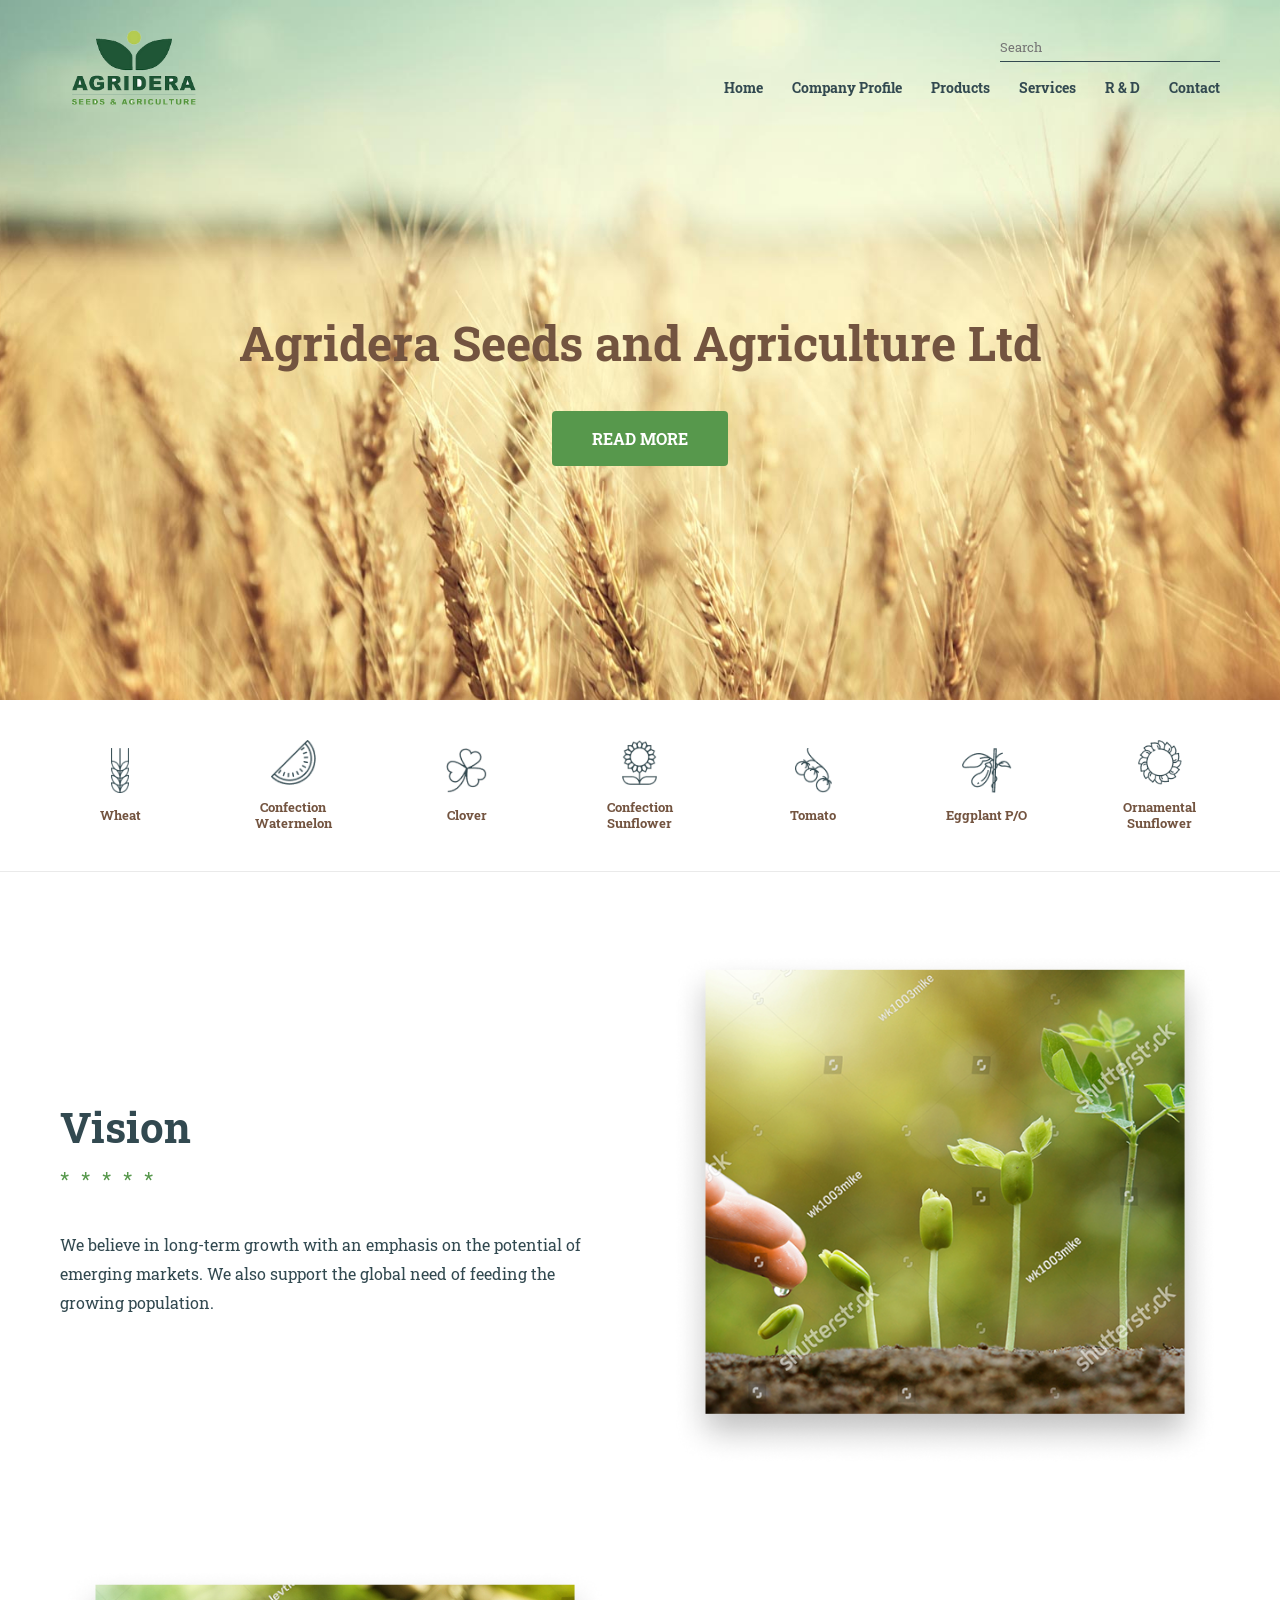
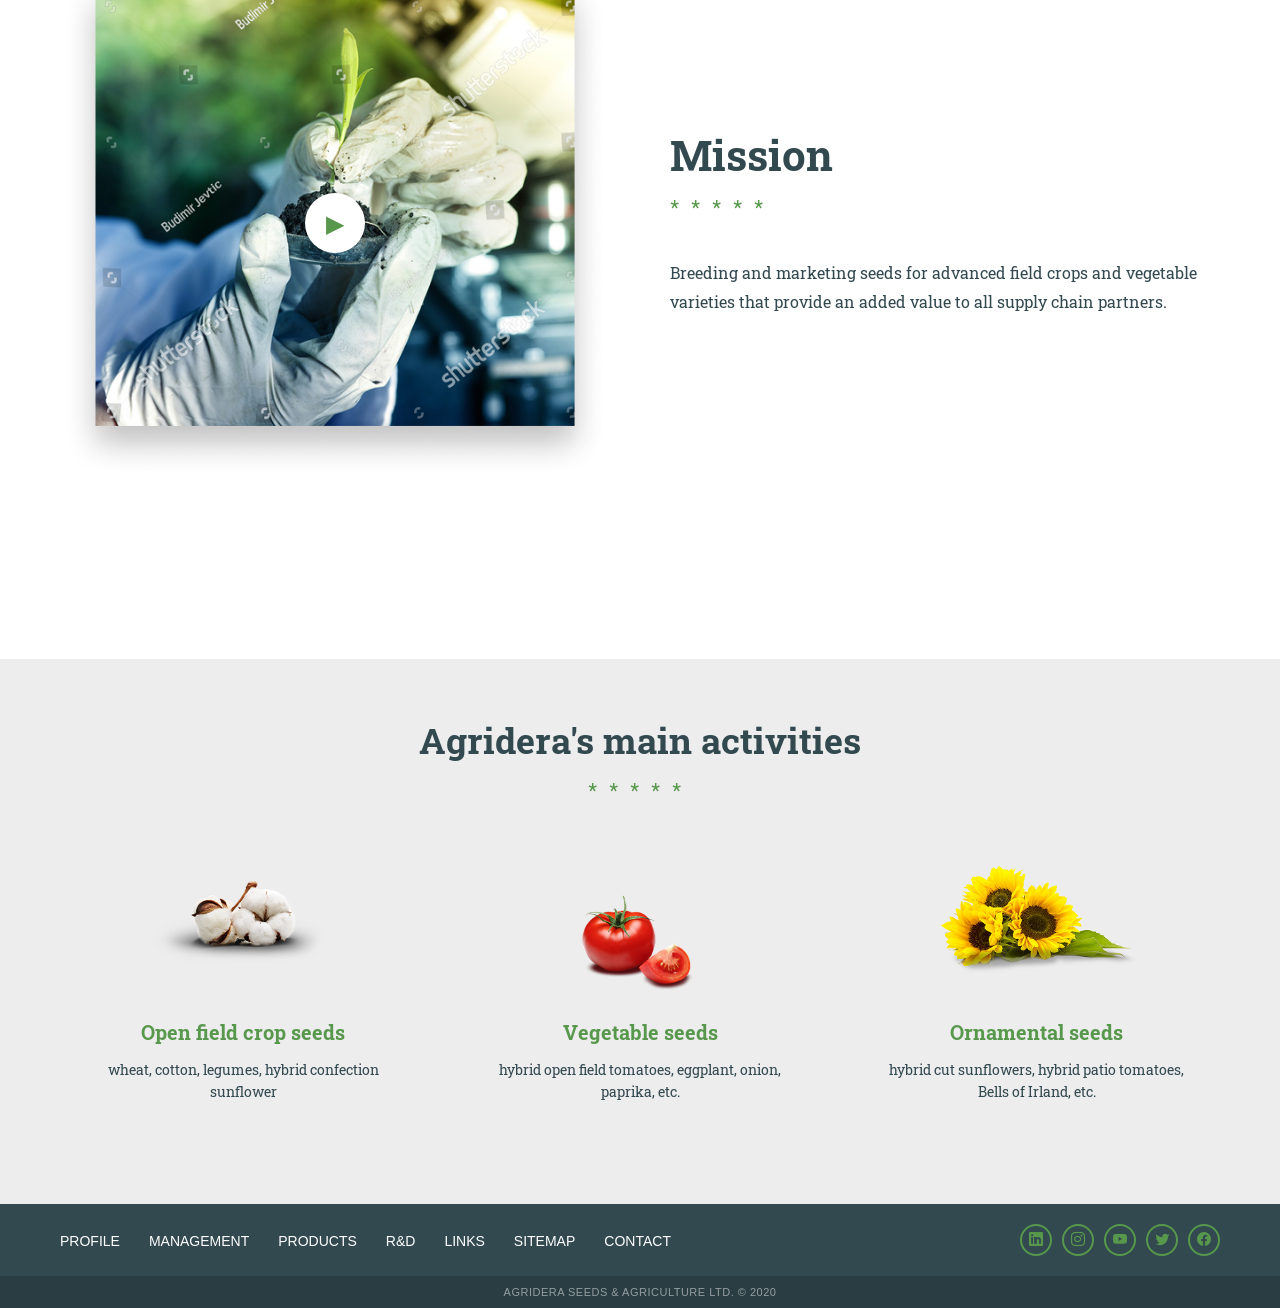
==== index.html @ 7b55b857 "index" ====
<!DOCTYPE html>
<html lang="ru">
<head>
    <meta charset="UTF-8">
    <meta name="viewport" content="width=device-width, initial-scale=1.0">
    <title>Agridera - Seeds & Agriculture</title>
    <link href="https://fonts.googleapis.com/css2?family=Roboto+Slab:wght@400;700&display=swap" rel="stylesheet">
    <link rel="stylesheet" href="css/style.css">
    <link rel="stylesheet" href="https://cdn.jsdelivr.net/npm/bootstrap-icons@1.11.3/font/bootstrap-icons.min.css">
</head>
<body>

    <header class="main-head">
        <div class="wrapper head-flex">
            <div class="brand-logo">
                <img src="img/Logo.png" alt="Agridera Logo" height="50">
            </div>
            <div class="head-controls">
                <div class="search-field">
                    <input type="text" placeholder="Search">
                    <span class="find-icon"></span>
                </div>
                <nav class="top-menu">
                    <a href="index.html">Home</a>
                    <a href="">Company Profile</a>
                    <a href="">Products</a>
                    <a href="#">Services</a>
                    <a href="#">R & D</a>
                    <a href="#">Contact</a>
                </nav>
            </div>
        </div>
    </header>

    <main>
        <section class="promo-banner">
            <div class="promo-inner">
                <h1 class="main-title">Agridera Seeds and Agriculture Ltd</h1>
                <a href="#" class="accent-link">READ MORE</a>
            </div>
        </section>

        <section class="category-strip">
            <div class="wrapper strip-items">
                <div class="cat-node">
                    <img src="img/wheat.png" alt="Wheat">
                    <p>Wheat</p>
                </div>
                <div class="cat-node">
                    <img src="img/Group.png" alt="Watermelon">
                    <p>Confection Watermelon</p>
                </div>
                <div class="cat-node">
                    <img src="img/watermelon.png" alt="Clover">
                    <p>Clover</p>
                </div>
                <div class="cat-node">
                    <img src="img/clover.png" alt="Sunflower">
                    <p>Confection Sunflower</p>
                </div>
                <div class="cat-node">
                    <img src="img/sunflower1.png" alt="Tomato">
                    <p>Tomato</p>
                </div>
                <div class="cat-node">
                    <img src="img/eggplant.png" alt="Eggplant">
                    <p>Eggplant P/O</p>
                </div>
                <div class="cat-node">
                    <img src="img/sunflower2.png" alt="Ornamental">
                    <p>Ornamental Sunflower</p>
                </div>
            </div>
        </section>

        <section class="story-parts">
            <div class="wrapper">
                <article class="story-block">
                    <div class="story-desc">
                        <h2 class="sub-heading">Vision</h2>
                        <div class="stars-sep">*****</div>
                        <p>We believe in long-term growth with an emphasis on the potential of emerging markets. We also support the global need of feeding the growing population.</p>
                    </div>
                    <figure class="story-media">
                        <img src="img/image1.png" alt="Vision Image">
                    </figure>
                </article>

                <article class="story-block flip">
                    <div class="story-desc">
                        <h2 class="sub-heading">Mission</h2>
                        <div class="stars-sep">*****</div>
                        <p>Breeding and marketing seeds for advanced field crops and vegetable varieties that provide an added value to all supply chain partners.</p>
                    </div>
                    <figure class="story-media is-video">
                        <img src="img/image.png" alt="Mission Image">
                        <div class="action-play">▶</div>
                    </figure>
                </article>
            </div>
        </section>

        <section class="key-services">
            <div class="wrapper">
                <h2 class="center-title">Agridera's main activities</h2>
                <div class="stars-sep is-centered">*****</div>
                
                <div class="services-row">
                    <div class="service-item">
                        <img src="img/image2.png" alt="Open field">
                        <h3>Open field crop seeds</h3>
                        <p>wheat, cotton, legumes, hybrid confection sunflower</p>
                    </div>
                    <div class="service-item">
                        <img src="img/image3.png" alt="Vegetables">
                        <h3>Vegetable seeds</h3>
                        <p>hybrid open field tomatoes, eggplant, onion, paprika, etc.</p>
                    </div>
                    <div class="service-item">
                        <img src="img/image4.png" alt="Ornamental">
                        <h3>Ornamental seeds</h3>
                        <p>hybrid cut sunflowers, hybrid patio tomatoes, Bells of Irland, etc.</p>
                    </div>
                </div>
            </div>
        </section>
    </main>

    <footer class="base-footer">
        <div class="wrapper footer-wrap">
            <nav class="footer-links">
                <a href="#">PROFILE</a>
                <a href="#">MANAGEMENT</a>
                <a href="#">PRODUCTS</a>
                <a href="#">R&D</a>
                <a href="#">LINKS</a>
                <a href="#">SITEMAP</a>
                <a href="#">CONTACT</a>
            </nav>
            <div class="social-icons">
                <a href="#" class="icon-circle"><i class="bi bi-linkedin"></i></a>
                <a href="#" class="icon-circle"><i class="bi bi-instagram"></i></a>
                <a href="#" class="icon-circle"><i class="bi bi-youtube"></i></a>
                <a href="#" class="icon-circle"><i class="bi bi-twitter"></i></a>
                <a href="#" class="icon-circle"><i class="bi bi-facebook"></i></a>
            </div>
        </div>
        <div class="copyright-line">AGRIDERA SEEDS & AGRICULTURE LTD. © 2020</div>
    </footer>

</body>
</html>
---- css/style.css ----
* { box-sizing: border-box; margin: 0; padding: 0; }
body { font: 400 16px/1.2 'Roboto Slab', serif; color: #324950; background: #fff; overflow-x: hidden; }
.wrapper { max-width: 1200px; width: 100%; margin: 0 auto; padding: 0 20px; }


.main-head { position: absolute; top: 0; left: 0; width: 100%; z-index: 1000; padding: 30px 0; background: transparent; }
.head-flex { display: flex; justify-content: space-between; align-items: center; }
.brand-logo img { height: 75px; width: auto; display: block; }
.head-controls { display: flex; flex-direction: column; align-items: flex-end; }
.search-field { display: flex; width: 220px; padding-bottom: 5px; margin-bottom: 15px; border-bottom: 1px solid #324950; align-items: center; justify-content: space-between; }
.search-field input { border: none; background: none; outline: none; width: 100%; font-family: inherit; }
.find-icon { font-size: 14px; cursor: pointer; }
.top-menu a { text-decoration: none; color: #324950; font-size: 14px; font-weight: 700; margin-left: 25px; }


.promo-banner { width: 100%; height: 700px; background: url('../img/fon.jpg') no-repeat center/cover; display: flex; align-items: center; justify-content: center; text-align: center; padding-top: 80px; }
.main-title { font-size: 48px; color: #735440; margin-bottom: 40px; font-weight: 700; }
.accent-link { display: inline-block; padding: 18px 40px; background: #57984C; color: #fff; text-decoration: none; font-weight: 700; border-radius: 4px; transition: background 0.3s; }
.accent-link:hover { background: #457a3c; }


.category-strip { background: #fff; padding: 40px 0; border-bottom: 1px solid #eaeaea; }
.strip-items { display: flex; justify-content: space-between; align-items: center; flex-wrap: wrap; }
.cat-node { text-align: center; width: 120px; }
.cat-node img { height: 45px; display: block; margin: 0 auto 15px; }
.cat-node p { font-size: 13px; font-weight: 700; color: #735440; }


.story-parts { padding: 80px 0; }
.story-block { display: flex; align-items: center; gap: 60px; margin-bottom: 100px; }
.story-block.flip { flex-direction: row-reverse; }
.story-desc, .story-media { flex: 1; }
.sub-heading { font-size: 42px; color: #324950; }
.stars-sep { color: #57984C; letter-spacing: 12px; margin: 15px 0 40px; font-size: 20px; }
.stars-sep.is-centered { text-align: center; }
.story-desc p { font-size: 16px; line-height: 1.8; }
.story-media img { width: 100%; border-radius: 8px; display: block; }
.is-video { position: relative; }
.action-play { position: absolute; top: 50%; left: 50%; transform: translate(-50%, -50%); width: 60px; height: 60px; background: #fff; color: #57984C; border-radius: 50%; display: flex; align-items: center; justify-content: center; font-size: 24px; cursor: pointer; box-shadow: 0 4px 10px rgba(0,0,0,0.2); }


.key-services { padding: 60px 0 100px; background: #EDEDED; }
.center-title { text-align: center; font-size: 36px; color: #324950; font-weight: 700; }
.services-row { display: flex; gap: 30px; }
.service-item { flex: 1; text-align: center; }
.service-item img { height: 150px; object-fit: contain; margin-bottom: 25px; }
.service-item h3 { color: #57984C; font-size: 20px; margin-bottom: 15px; font-weight: 700; }
.service-item p { font-size: 14px; line-height: 1.6; padding: 0 25px; }


.base-footer { background: #324950; }
.footer-wrap { display: flex; justify-content: space-between; align-items: center; padding: 20px; }
.footer-links a { color: #fff; text-decoration: none; font: 14px Arial, sans-serif; margin-right: 25px; }
.social-icons { display: flex; gap: 10px; }
.icon-circle { width: 32px; height: 32px; border: 2px solid #57984C; border-radius: 50%; display: flex; align-items: center; justify-content: center; color: #57984C; transition: 0.3s; text-decoration: none; font-size: 14px; }
.copyright-line { background: #293d43; color: rgba(255,255,255,0.5); padding: 10px 0; font: 11px Arial, sans-serif; text-align: center; letter-spacing: 0.5px; }
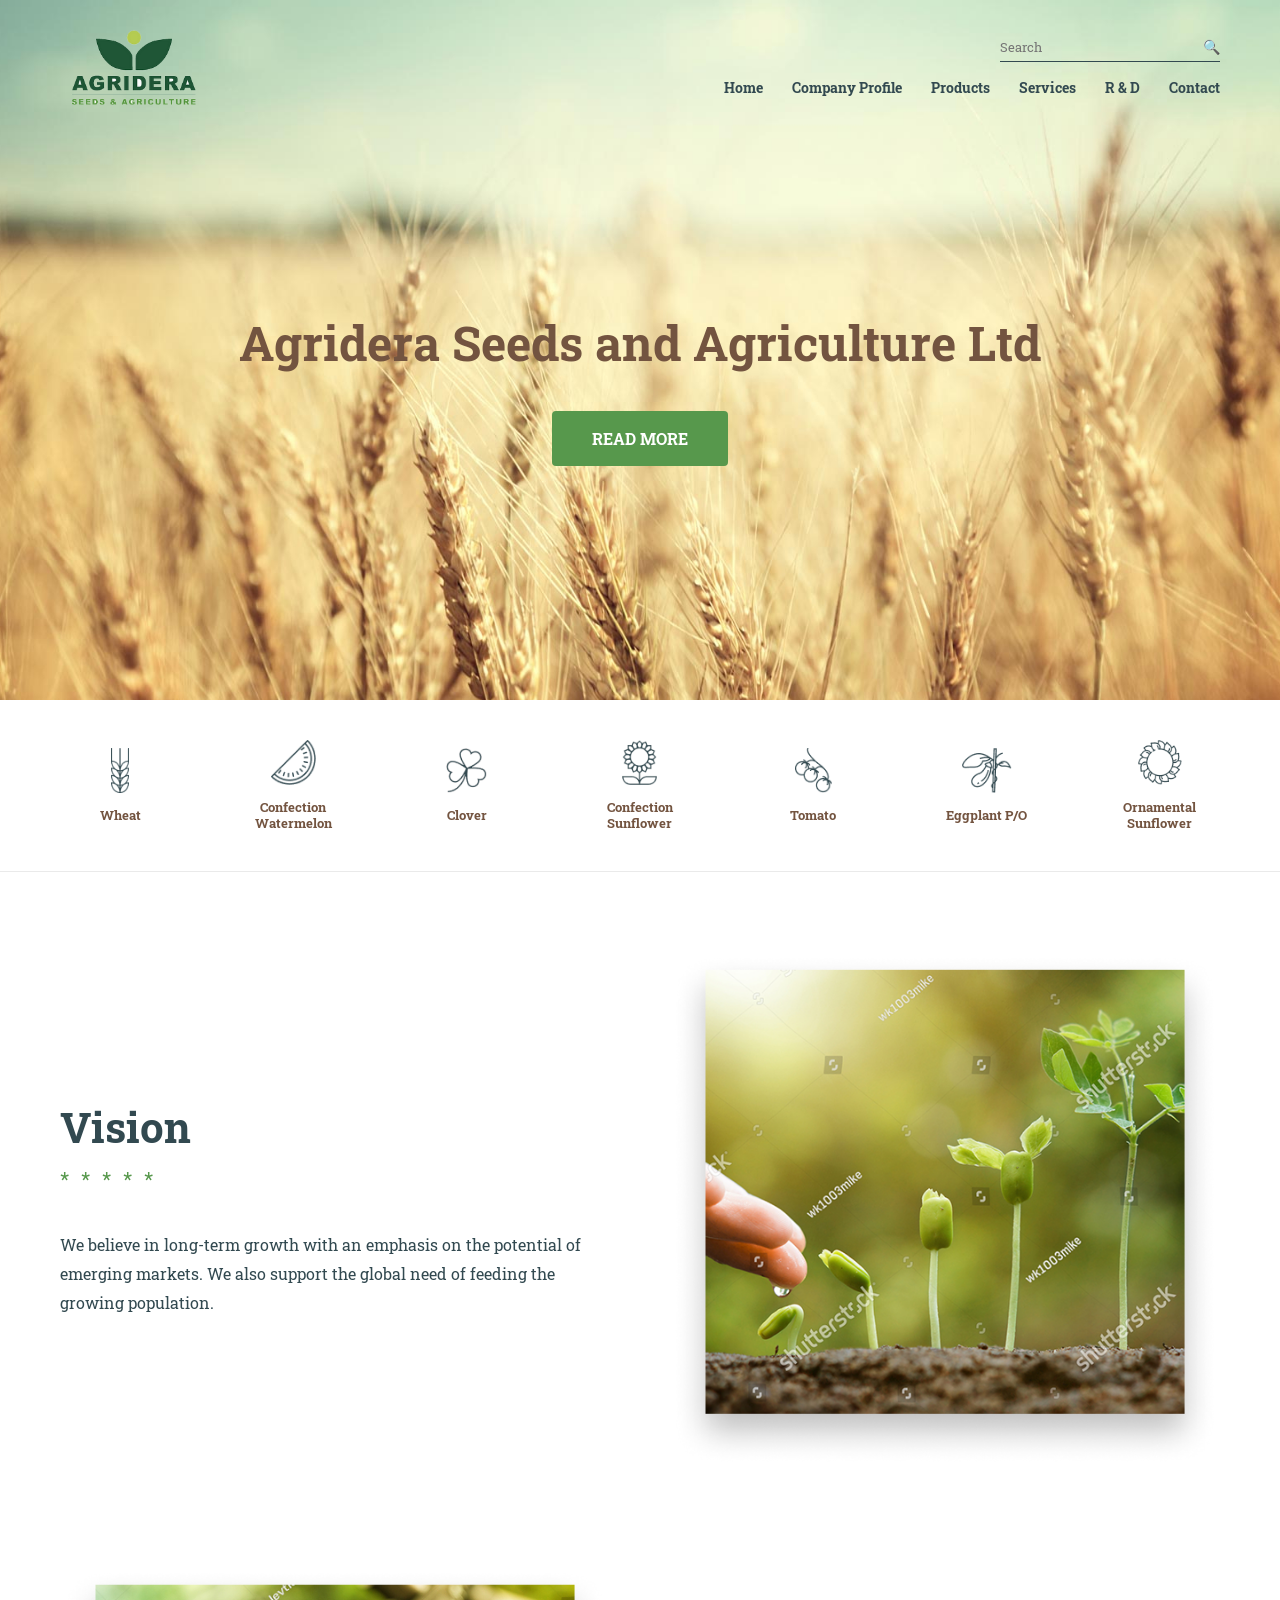
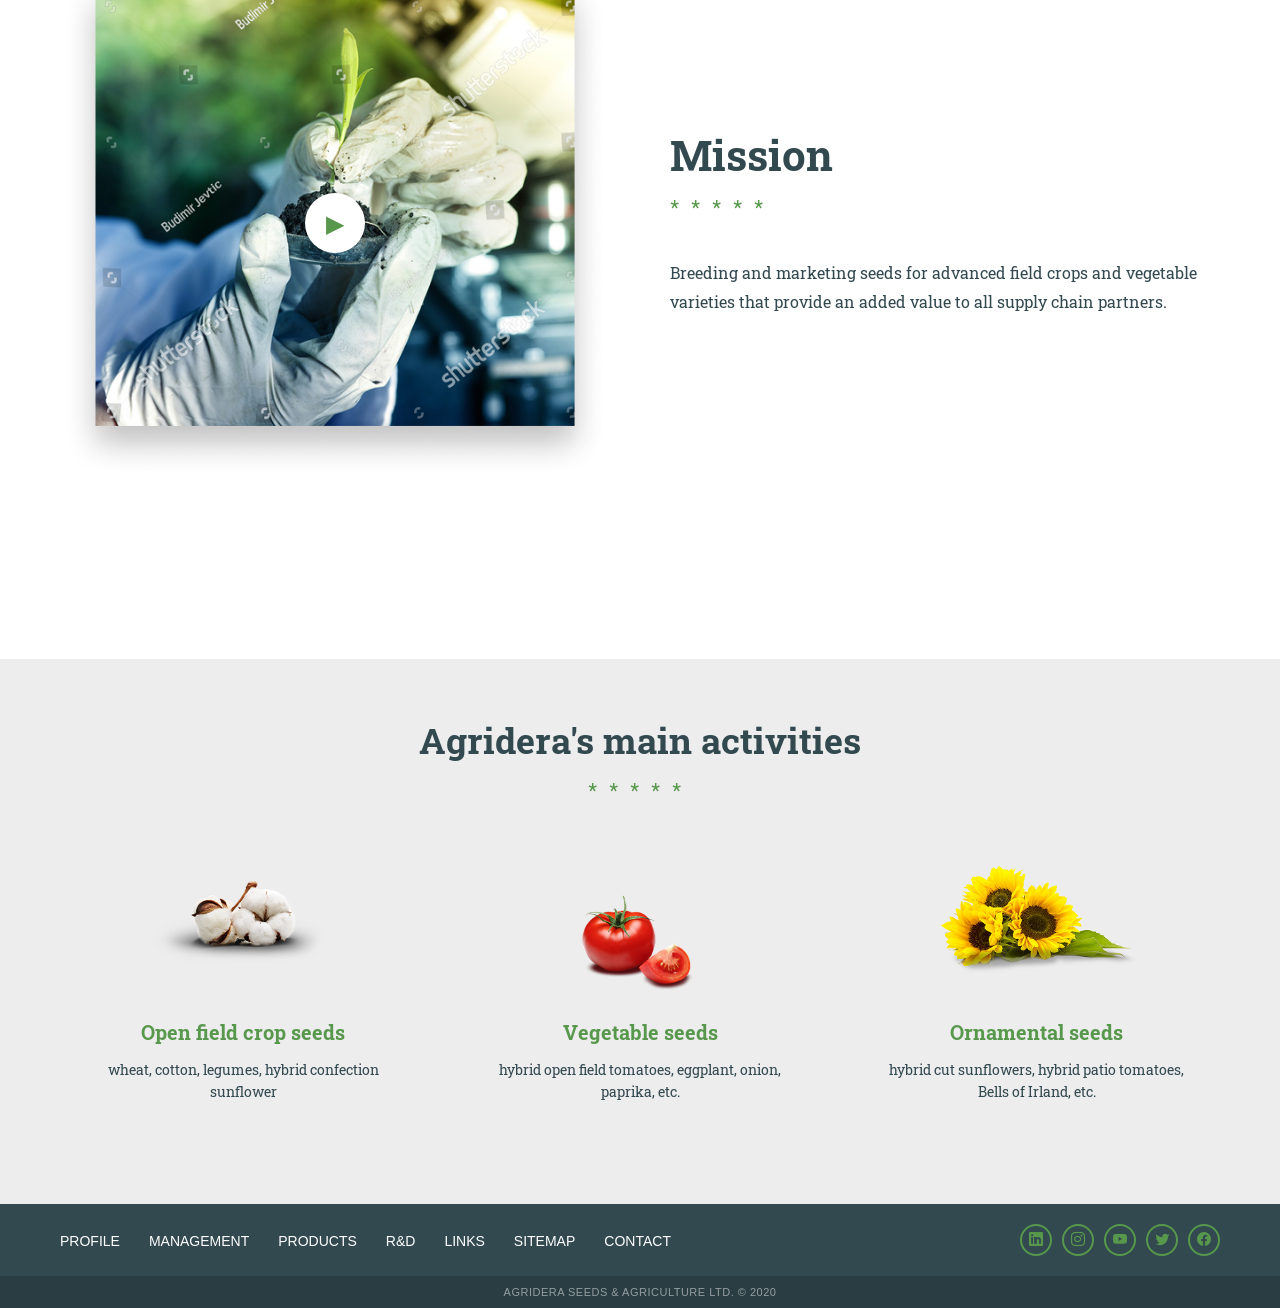
==== commit 38e0cf21: "готова адаптація" ====
--- a/index.html
+++ b/index.html
@@ -2,10 +2,11 @@
 <html lang="ru">
 <head>
     <meta charset="UTF-8">
-    <meta name="viewport" content="width=device-width, initial-scale=1.0">
-    <title>Agridera - Seeds & Agriculture</title>
+    <meta name="viewport" content="width=320, initial-scale=1.0"/> 
+    <title>Agridera - Home</title>
     <link href="https://fonts.googleapis.com/css2?family=Roboto+Slab:wght@400;700&display=swap" rel="stylesheet">
     <link rel="stylesheet" href="css/style.css">
+    <link rel="stylesheet" href="css/adaptive.css">
     <link rel="stylesheet" href="https://cdn.jsdelivr.net/npm/bootstrap-icons@1.11.3/font/bootstrap-icons.min.css">
 </head>
 <body>
@@ -13,20 +14,30 @@
     <header class="main-head">
         <div class="wrapper head-flex">
             <div class="brand-logo">
-                <img src="img/Logo.png" alt="Agridera Logo" height="50">
+                <a href="index.html">
+                    <img src="img/Logo.png" alt="Agridera Logo" height="50">
+                </a>
             </div>
             <div class="head-controls">
                 <div class="search-field">
                     <input type="text" placeholder="Search">
-                    <span class="find-icon"></span>
+                    <span class="find-icon">🔍</span>
                 </div>
-                <nav class="top-menu">
+                
+                <div class="burger-trigger" id="burger-btn">
+                    <i class="bi bi-list"></i>
+                </div>
+
+                <nav class="top-menu" id="mobile-nav">
+                    <div class="close-menu" id="close-btn">
+                        <i class="bi bi-x-lg"></i>
+                    </div>
                     <a href="index.html">Home</a>
-                    <a href="">Company Profile</a>
-                    <a href="">Products</a>
+                    <a href="tomato_all.html">Company Profile</a>
+                    <a href="tomat_one.html">Products</a>
                     <a href="#">Services</a>
                     <a href="#">R & D</a>
-                    <a href="#">Contact</a>
+                    <a href="contact.html">Contact</a>
                 </nav>
             </div>
         </div>
@@ -135,18 +146,33 @@
                 <a href="#">R&D</a>
                 <a href="#">LINKS</a>
                 <a href="#">SITEMAP</a>
-                <a href="#">CONTACT</a>
+                <a href="contact.html">CONTACT</a>
             </nav>
             <div class="social-icons">
-                <a href="#" class="icon-circle"><i class="bi bi-linkedin"></i></a>
-                <a href="#" class="icon-circle"><i class="bi bi-instagram"></i></a>
-                <a href="#" class="icon-circle"><i class="bi bi-youtube"></i></a>
-                <a href="#" class="icon-circle"><i class="bi bi-twitter"></i></a>
-                <a href="#" class="icon-circle"><i class="bi bi-facebook"></i></a>
+                <a href="#" class="soc-icon icon-circle"><i class="bi bi-linkedin"></i></a>
+                <a href="#" class="soc-icon icon-circle"><i class="bi bi-instagram"></i></a>
+                <a href="#" class="soc-icon icon-circle"><i class="bi bi-youtube"></i></a>
+                <a href="#" class="soc-icon icon-circle"><i class="bi bi-twitter"></i></a>
+                <a href="#" class="soc-icon icon-circle"><i class="bi bi-facebook"></i></a>
             </div>
         </div>
         <div class="copyright-line">AGRIDERA SEEDS & AGRICULTURE LTD. © 2020</div>
     </footer>
 
+    <script>
+        const burgerBtn = document.getElementById('burger-btn');
+        const closeBtn = document.getElementById('close-btn');
+        const mobileNav = document.getElementById('mobile-nav');
+
+
+        burgerBtn.addEventListener('click', () => {
+            mobileNav.classList.add('is-open');
+        });
+
+
+        closeBtn.addEventListener('click', () => {
+            mobileNav.classList.remove('is-open');
+        });
+    </script>
 </body>
 </html>
--- a/css/style.css
+++ b/css/style.css
@@ -54,4 +54,575 @@
 .footer-links a { color: #fff; text-decoration: none; font: 14px Arial, sans-serif; margin-right: 25px; }
 .social-icons { display: flex; gap: 10px; }
 .icon-circle { width: 32px; height: 32px; border: 2px solid #57984C; border-radius: 50%; display: flex; align-items: center; justify-content: center; color: #57984C; transition: 0.3s; text-decoration: none; font-size: 14px; }
-.copyright-line { background: #293d43; color: rgba(255,255,255,0.5); padding: 10px 0; font: 11px Arial, sans-serif; text-align: center; letter-spacing: 0.5px; }+.copyright-line { background: #293d43; color: rgba(255,255,255,0.5); padding: 10px 0; font: 11px Arial, sans-serif; text-align: center; letter-spacing: 0.5px; }
+
+
+
+/* --- Стилі для другої сторінки--- */
+
+.inner-page-head {
+    position: relative;
+    background: #fff;
+    padding: 20px 0;
+}
+
+.card-link {
+    text-decoration: none;
+    color: inherit;
+    display: block;
+}
+
+.card-link .product-card {
+    transition: transform 0.3s ease, box-shadow 0.3s ease;
+}
+
+.card-link:hover .product-card {
+    transform: translateY(-5px);
+    box-shadow: 0 8px 20px rgba(0,0,0,0.08);
+}
+.tomato-page-main {
+    background-color: #fdf6f6;
+}
+
+
+.page-banner img {
+    width: 100%;
+    height: 400px;
+    object-fit: cover;
+    display: block;
+}
+
+
+.page-content {
+    padding: 60px 0 100px 0;
+}
+
+
+.page-title {
+    font-size: 38px;
+    color: #324950;
+    margin-bottom: 5px;
+}
+.stars-sep.left-align {
+    text-align: left;
+    margin: 10px 0 40px 0;
+}
+
+
+.text-content p {
+    font-size: 15px;
+    color: #555;
+    line-height: 1.7;
+    margin-bottom: 25px;
+}
+.text-content strong {
+    color: #324950;
+}
+
+
+.highlight-block {
+    border-left: 3px solid #db5a5a;
+    padding-left: 20px;
+    margin: 40px 0;
+}
+.highlight-block p {
+    font-size: 15px;
+    color: #555;
+}
+
+
+.info-box {
+    background: #fff;
+    padding: 40px;
+    display: flex;
+    gap: 40px;
+    margin: 50px 0;
+    box-shadow: 0 2px 10px rgba(0,0,0,0.02); 
+}
+.info-col {
+    flex: 1;
+}
+.info-col h4 {
+    font-size: 18px;
+    color: #324950;
+    margin-bottom: 15px;
+    font-weight: 700;
+    min-height: 44px; 
+}
+.info-col hr {
+    border: none;
+    border-top: 2px solid #e0e0e0;
+    margin-bottom: 20px;
+}
+.info-col p {
+    font-size: 14px;
+    line-height: 1.6;
+    color: #666;
+}
+.info-col strong {
+    color: #324950;
+}
+
+
+.product-grid {
+    display: grid;
+    grid-template-columns: repeat(3, 1fr);
+    gap: 25px;
+    margin-top: 50px;
+}
+.product-card {
+    background: #fff;
+    text-align: center;
+    box-shadow: 0 2px 5px rgba(0,0,0,0.03);
+}
+.product-card img {
+    width: 100%;
+    height: 250px;
+    object-fit: cover;
+    display: block;
+}
+.product-info {
+    padding: 15px 10px 25px 10px;
+}
+.product-info h5 {
+    color: #57984C;
+    font-size: 18px;
+    margin-bottom: 5px;
+    font-weight: 700;
+}
+.product-info p {
+    color: #8cbd7f; 
+    font-size: 14px;
+    font-weight: 700;
+}
+
+
+@media (max-width: 992px) {
+    .info-box {
+        flex-direction: column;
+        gap: 30px;
+    }
+    .info-col h4 {
+        min-height: auto;
+    }
+    .product-grid {
+        grid-template-columns: repeat(2, 1fr);
+    }
+}
+@media (max-width: 600px) {
+    .product-grid {
+        grid-template-columns: 1fr;
+    }
+    .page-title {
+        font-size: 28px;
+    }
+}
+
+
+
+
+
+
+
+/* --- стилі для 3 сторінки --- */
+
+.product-specific-page {
+    position: relative;
+    background-color: #fafafa; 
+    padding-bottom: 80px;
+    overflow: hidden; 
+}
+
+
+.relative-wrap {
+    position: relative;
+    padding-top: 140px; 
+}
+
+.relative-wrap::before {
+    content: "";
+    position: absolute;
+    top: 50px;
+    left: 45%;
+    transform: translateX(-50%);
+    width: 900px;
+    height: 900px;
+    background: url('../img/watermark-tomato.png') no-repeat center/contain;
+    opacity: 0.04; 
+    z-index: 0;
+    pointer-events: none;
+}
+
+.back-link {
+    position: relative;
+    z-index: 1;
+    margin-bottom: 30px;
+}
+
+.back-link a {
+    color: #57984c;
+    text-decoration: none;
+    font-size: 14px;
+    display: inline-flex;
+    align-items: center;
+    gap: 8px;
+}
+
+.back-link a i {
+    font-size: 18px;
+}
+
+.product-layout {
+    display: flex;
+    gap: 60px;
+    position: relative;
+    z-index: 1;
+}
+
+.product-info-left {
+    flex: 1.2;
+}
+
+.product-image-right {
+    flex: 1;
+    display: flex;
+    flex-direction: column;
+    align-items: flex-end;
+}
+
+.prod-title {
+    font-size: 42px;
+    color: #324950;
+    margin-bottom: 5px;
+    font-weight: 700;
+}
+
+.prod-subtitle {
+    font-size: 38px;
+    color: #57984c;
+    line-height: 1.2;
+    margin-bottom: 0px;
+}
+
+.yield-badge {
+    display: flex;
+    align-items: center;
+    gap: 15px;
+    margin-bottom: 40px;
+}
+
+.yield-badge img {
+    width: 50px;
+    height: auto;
+}
+
+.yield-badge span {
+    color: #cc3333;
+    font-size: 20px;
+    font-weight: 700;
+    line-height: 1.3;
+}
+
+.char-title {
+    color: #57984c;
+    font-size: 18px;
+    margin-bottom: 15px;
+    text-transform: uppercase;
+    font-weight: 700;
+}
+
+.resistance-info {
+    font-size: 15px;
+    color: #555;
+    line-height: 1.6;
+    margin-bottom: 40px;
+}
+
+.resistance-info strong {
+    color: #324950;
+    font-size: 16px;
+}
+
+.characteristics-grid {
+    display: grid;
+    grid-template-columns: 1fr 1fr;
+    gap: 30px 50px;
+}
+
+.char-col h4 {
+    color: #57984c;
+    font-size: 16px;
+    border-bottom: 2px solid #d5e5d1; 
+    padding-bottom: 8px;
+    margin-bottom: 15px;
+}
+
+.custom-list {
+    list-style: none;
+    padding: 0;
+}
+
+.custom-list li {
+    position: relative;
+    padding-left: 15px;
+    font-size: 14px;
+    color: #324950;
+    margin-bottom: 10px;
+    line-height: 1.5;
+}
+
+.custom-list li::before {
+    content: "•";
+    color: #57984c;
+    position: absolute;
+    left: 0;
+    font-size: 18px;
+    top: -3px;
+}
+
+.char-col p {
+    font-size: 14px;
+    color: #324950;
+}
+
+.main-prod-img {
+    width: 100%;
+    border-radius: 4px;
+    margin-bottom: 25px;
+    object-fit: cover;
+}
+
+.pdf-btn {
+    display: inline-flex;
+    align-items: center;
+    gap: 10px;
+    border: 2px solid #57984c;
+    color: #57984c;
+    background: #fff;
+    padding: 10px 25px;
+    border-radius: 30px;
+    text-decoration: none;
+    font-weight: 700;
+    font-size: 15px;
+    transition: all 0.3s ease;
+}
+
+.pdf-btn i {
+    font-size: 20px;
+}
+
+.pdf-btn:hover {
+    background: #57984c;
+    color: #fff;
+}
+
+/* адаптив */
+@media (max-width: 992px) {
+    .product-layout {
+        flex-direction: column;
+    }
+    .product-image-right {
+        align-items: center;
+        margin-top: 40px;
+    }
+}
+@media (max-width: 600px) {
+    .characteristics-grid {
+        grid-template-columns: 1fr;
+    }
+    .prod-title {
+        font-size: 32px;
+    }
+    .prod-subtitle {
+        font-size: 28px;
+    }
+}
+
+
+
+
+
+
+/* --- стилі для сторінки контакти --- */
+
+.contact-page-main {
+    background-color: #f9f9f9;
+}
+
+.contact-hero {
+    width: 100%;
+    height: 350px;
+    margin-top: 110px; 
+}
+
+.contact-hero img {
+    width: 100%;
+    height: 100%;
+    object-fit: cover;
+    display: block;
+}
+
+.contact-content {
+    padding: 50px 0;
+}
+
+.contact-form {
+    margin-top: 20px;
+}
+
+.form-columns {
+    display: flex;
+    gap: 40px;
+}
+
+.form-col {
+    flex: 1;
+    display: flex;
+    flex-direction: column;
+}
+
+.input-group {
+    margin-bottom: 25px;
+    display: flex;
+    flex-direction: column;
+}
+
+.input-group label {
+    font-size: 14px;
+    color: #555;
+    margin-bottom: 8px;
+    font-weight: 700;
+}
+
+.input-group input,
+.input-group select,
+.input-group textarea {
+    width: 100%;
+    padding: 12px 15px;
+    border: 1px solid #dcdcdc;
+    border-radius: 4px;
+    background: #fff;
+    font-family: inherit;
+    font-size: 15px;
+    color: #333;
+    outline: none;
+    transition: border-color 0.3s;
+}
+
+.input-group input:focus,
+.input-group select:focus,
+.input-group textarea:focus {
+    border-color: #57984c;
+}
+
+.textarea-group {
+    flex-grow: 1;
+}
+
+.input-group textarea {
+    height: 100%;
+    min-height: 250px;
+    resize: none;
+}
+
+.captcha-group {
+    margin-top: 10px;
+}
+
+.captcha-group label {
+    font-size: 14px;
+    color: #555;
+    margin-bottom: 8px;
+    font-weight: 700;
+    display: block;
+}
+
+.captcha-controls {
+    display: flex;
+    align-items: center;
+    gap: 15px;
+}
+
+.captcha-code {
+    font-family: 'courier new', courier, monospace;
+    font-size: 18px;
+    font-style: italic;
+    color: #333;
+    padding: 0 10px;
+}
+
+.captcha-input {
+    width: 120px;
+    padding: 12px;
+    border: 1px solid #dcdcdc;
+    border-radius: 4px;
+    outline: none;
+}
+
+.captcha-input:focus {
+    border-color: #57984c;
+}
+
+.submit-btn {
+    background-color: #57984c;
+    color: #fff;
+    border: none;
+    padding: 14px 35px;
+    border-radius: 25px;
+    font-weight: 700;
+    font-size: 15px;
+    cursor: pointer;
+    transition: background 0.3s;
+    margin-left: auto; 
+}
+
+.submit-btn:hover {
+    background-color: #457a3c;
+}
+
+.address-block {
+    text-align: center;
+    padding: 40px 0 60px;
+    background-color: #fff; 
+}
+
+.address-title {
+    color: #57984c;
+    font-size: 18px;
+    margin-bottom: 25px;
+    display: inline-block;
+    padding: 10px 0;
+    border-top: 1px solid #d5e5d1;
+    border-bottom: 1px solid #d5e5d1;
+    font-weight: 700;
+}
+
+.address-text {
+    color: #555;
+    font-size: 14px;
+    line-height: 1.8;
+}
+
+.address-text a {
+    color: #57984c;
+    text-decoration: none;
+    font-weight: 700;
+}
+
+
+@media (max-width: 768px) {
+    .form-columns {
+        flex-direction: column;
+        gap: 20px;
+    }
+    .input-group textarea {
+        min-height: 150px;
+    }
+    .captcha-controls {
+        flex-wrap: wrap;
+    }
+    .submit-btn {
+        margin-left: 0;
+        width: 100%;
+    }
+}
--- a/css/adaptive.css
+++ b/css/adaptive.css
@@ -0,0 +1,295 @@
+
+.burger-trigger, .close-menu {
+    display: none;
+}
+
+
+@media (max-width: 1024px) {
+    .main-head {
+        position: relative !important;
+        padding: 15px 0;
+        background: #fff;
+    }
+
+    .head-controls {
+        flex-direction: row !important;
+        align-items: center;
+        gap: 15px;
+    }
+
+    .search-field {
+        margin-bottom: 0 !important;
+        width: 140px;
+    }
+
+
+    .top-menu {
+        display: flex !important;
+        flex-direction: column;
+        position: fixed; 
+        top: 0;
+        right: -100%; 
+        width: 60%; 
+        height: 100vh;
+        background: #ffffff;
+        padding: 60px 30px;
+        box-shadow: -10px 0 20px rgba(0,0,0,0.15);
+        z-index: 2000;
+        transition: right 0.4s ease; 
+    }
+
+    .top-menu.is-open {
+        right: 0;
+    }
+
+    .top-menu a {
+        margin: 15px 0 !important;
+        font-size: 18px !important;
+        color: #324950 !important;
+        text-decoration: none;
+        font-weight: 700;
+        border-bottom: 1px solid #f0f0f0;
+        padding-bottom: 10px;
+    }
+
+    .close-menu {
+        display: block;
+        position: absolute;
+        top: 20px;
+        left: 20px;
+        font-size: 24px;
+        color: #57984C;
+        cursor: pointer;
+    }
+
+    .burger-trigger {
+        display: block !important;
+        font-size: 32px;
+        color: #57984C;
+        cursor: pointer;
+        z-index: 1002;
+    }
+
+    .promo-banner { height: 500px; }
+    .main-title { font-size: 32px; }
+}
+
+
+@media (max-width: 768px) {
+    .story-block, .story-block.flip {
+        flex-direction: column !important;
+        text-align: center;
+    }
+    .services-row { flex-direction: column !important; }
+    .footer-wrap { flex-direction: column; text-align: center; gap: 20px; }
+    .footer-links a { margin: 5px 10px !important; }
+}
+
+
+@media (max-width: 480px) {
+    .top-menu { width: 80%; } 
+    .cat-node { width: 45%; }
+    .accent-link { width: 100%; text-align: center; }
+}
+
+
+
+
+/* --- Адаптив для сторінка товара --- */
+
+@media (max-width: 1024px) {
+
+    .relative-wrap {
+        padding-top: 40px !important;
+    }
+
+    .product-layout {
+        flex-direction: column !important; 
+        gap: 30px;
+    }
+
+    .product-info-left, 
+    .product-image-right {
+        width: 100% !important;
+        flex: none !important;
+    }
+
+    .product-image-right {
+        align-items: center !important; 
+    }
+
+    .main-prod-img {
+        max-width: 100%;
+        height: auto;
+    }
+}
+
+@media (max-width: 768px) {
+    .prod-title {
+        font-size: 28px !important;
+        text-align: center;
+    }
+
+    .prod-subtitle {
+        font-size: 22px !important;
+        text-align: center;
+    }
+
+    .stars-sep.left-align {
+        text-align: center; 
+    }
+
+    .yield-badge {
+        justify-content: center;
+        text-align: center;
+    }
+
+
+    .characteristics-grid {
+        grid-template-columns: 1fr !important;
+        gap: 20px;
+    }
+
+    .char-title {
+        text-align: center;
+    }
+
+    .resistance-info {
+        text-align: center;
+    }
+
+    .pdf-btn {
+        width: 100%;
+        justify-content: center;
+    }
+}
+
+@media (max-width: 480px) {
+    .back-link {
+        text-align: center;
+    }
+}
+
+
+
+/* --- Адаптив для сторінки всіх товарів --- */
+
+@media (max-width: 1024px) {
+    .page-banner img {
+        height: 250px; 
+    }
+
+
+    .info-box {
+        flex-direction: column !important;
+        padding: 20px !important;
+        gap: 30px;
+    }
+
+    .info-col h4 {
+        min-height: auto !important;
+        text-align: center;
+    }
+
+
+    .product-grid {
+        grid-template-columns: repeat(2, 1fr) !important;
+        gap: 20px;
+    }
+}
+
+@media (max-width: 768px) {
+    .page-title {
+        font-size: 26px !important;
+        text-align: center;
+    }
+
+    .stars-sep.left-align {
+        text-align: center;
+    }
+
+    .highlight-block {
+        text-align: center;
+        border-left: none;
+        border-top: 3px solid #db5a5a;
+        padding: 20px 0;
+    }
+}
+
+@media (max-width: 480px) {
+
+    .product-grid {
+        grid-template-columns: 1fr !important;
+    }
+
+    .product-card img {
+        height: 200px;
+    }
+
+    .top-menu {
+        width: 80%; 
+    }
+}
+
+
+
+/* --- Адаптив для сторінки контактів --- */
+
+@media (max-width: 1024px) {
+    .contact-hero {
+        height: 200px; 
+        margin-top: 0; 
+    }
+}
+
+@media (max-width: 768px) {
+    .form-columns {
+        flex-direction: column !important;
+        gap: 0;
+    }
+
+    .input-group {
+        margin-bottom: 20px;
+    }
+
+    .textarea-group textarea {
+        min-height: 150px !important;
+    }
+
+    .captcha-controls {
+        flex-direction: column; 
+        align-items: flex-start;
+        gap: 15px;
+    }
+
+    .captcha-input {
+        width: 100% !important;
+    }
+
+    .submit-btn {
+        width: 100% !important;
+        margin-left: 0 !important;
+    }
+
+    .address-block {
+        padding: 30px 20px;
+    }
+
+    .page-title {
+        text-align: center;
+    }
+
+    .stars-sep.left-align {
+        text-align: center;
+    }
+}
+
+@media (max-width: 480px) {
+    .contact-content {
+        padding: 30px 15px;
+    }
+    
+    .top-menu {
+        width: 80%; 
+    }
+}
